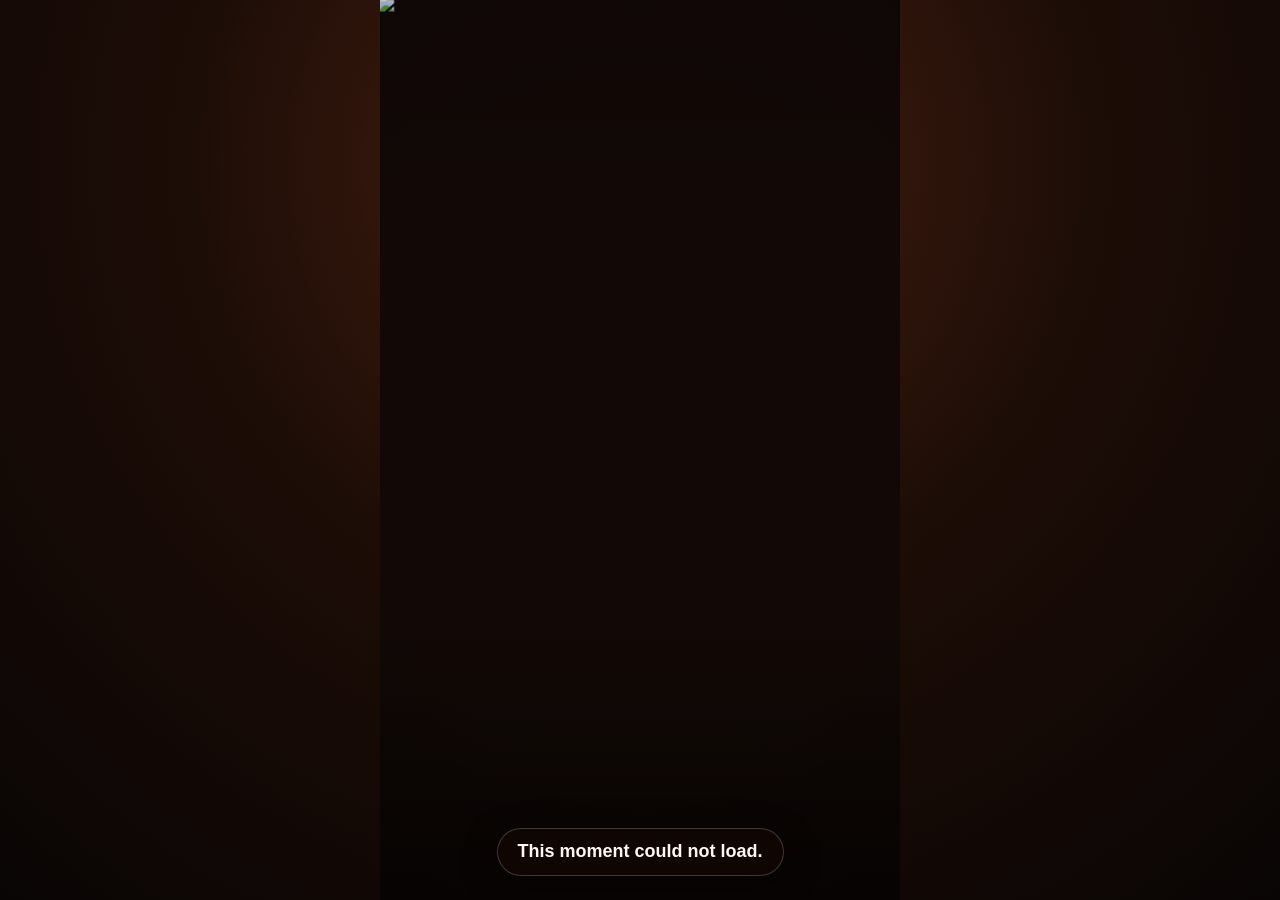
==== index.html @ ef7b5d43 "Add files via upload" ====
<!doctype html>
<html lang="en">
<head>
  <meta charset="utf-8">
  <meta name="viewport" content="width=device-width, initial-scale=1, viewport-fit=cover">
  <meta name="theme-color" content="#120906">
  <meta name="apple-mobile-web-app-capable" content="yes">
  <title>For Chloe ☕</title>
  <link rel="stylesheet" href="/theme.css">
</head>
<body>
  <main class="moment">
    <a id="gift" class="gift" href="#" aria-label="Tap for caffeine">
      <img id="hero-image" src="/assets/chloe-coffee.jpeg" alt="">
      <span class="spark s1">✦</span>
      <span class="spark s2">✧</span>
      <span class="spark s3">✦</span>

      <div class="copy">
        <div id="eyebrow" class="eyebrow"></div>
        <h1 id="headline" class="headline">Tap anywhere.</h1>
      </div>
    </a>
  </main>

  <div id="thanks" class="thanks" role="status" aria-live="polite">
    <div class="thanks-inner">
      <h1 id="thanks-title">Enjoy ❤️</h1>
      <p id="thanks-text">Opening now…</p>
    </div>
  </div>

  <script src="/engine.js" defer></script>
</body>
</html>
---- theme.css ----
:root {
  color-scheme: dark;
  --bg: #120906;
  --safe-bottom: max(24px, env(safe-area-inset-bottom));
}

* {
  box-sizing: border-box;
  -webkit-tap-highlight-color: transparent;
}

html,
body {
  width: 100%;
  min-height: 100%;
  margin: 0;
  background: var(--bg);
  font-family: -apple-system, BlinkMacSystemFont, "Segoe UI", sans-serif;
}

body {
  overflow: hidden;
}

.moment {
  min-height: 100dvh;
  display: grid;
  place-items: center;
  background:
    radial-gradient(circle at 50% 18%, #4a2110 0%, #1d0d07 46%, #090504 100%);
}

.gift {
  position: relative;
  display: block;
  width: min(100vw, 520px);
  height: 100dvh;
  overflow: hidden;
  text-decoration: none;
  color: white;
  isolation: isolate;
  background: #120906;
}

.gift img {
  width: 100%;
  height: 100%;
  object-fit: cover;
  display: block;
  transform: scale(1.015);
  animation: breathe 4.8s ease-in-out infinite;
  filter: saturate(1.03) contrast(1.02);
}

.gift::after {
  content: "";
  position: absolute;
  inset: 0;
  z-index: 1;
  pointer-events: none;
  background:
    linear-gradient(to bottom, rgba(0,0,0,.10), transparent 30%, transparent 68%, rgba(0,0,0,.55)),
    radial-gradient(circle at 50% 45%, transparent 52%, rgba(0,0,0,.20) 100%);
}

.copy {
  position: absolute;
  z-index: 3;
  left: 24px;
  right: 24px;
  bottom: var(--safe-bottom);
  text-align: center;
  pointer-events: none;
}

.eyebrow {
  margin-bottom: 8px;
  font-size: 12px;
  font-weight: 800;
  letter-spacing: .18em;
  opacity: .72;
}

.headline {
  display: inline-block;
  margin: 0;
  padding: 13px 20px;
  border: 1px solid rgba(255,255,255,.20);
  border-radius: 999px;
  background: rgba(18,8,4,.72);
  color: #fff7f0;
  font-size: 18px;
  line-height: 1.1;
  box-shadow: 0 10px 35px rgba(0,0,0,.40);
  backdrop-filter: blur(14px);
  -webkit-backdrop-filter: blur(14px);
  animation: pulse 2s ease-in-out infinite;
}

.spark {
  position: absolute;
  z-index: 2;
  color: rgba(255,239,215,.86);
  font-size: 18px;
  opacity: 0;
  pointer-events: none;
  animation: sparkle 3.4s ease-in-out infinite;
}

.s1 { left: 14%; top: 28%; animation-delay: .4s; }
.s2 { right: 13%; top: 39%; animation-delay: 1.7s; }
.s3 { left: 22%; bottom: 23%; animation-delay: 2.5s; }

.thanks {
  position: fixed;
  inset: 0;
  z-index: 20;
  display: grid;
  place-items: center;
  padding: 24px;
  background: rgba(9,4,2,.90);
  backdrop-filter: blur(16px);
  -webkit-backdrop-filter: blur(16px);
  color: #fff5ec;
  text-align: center;
  opacity: 0;
  visibility: hidden;
  transition: opacity .28s ease, visibility .28s ease;
}

.thanks.show {
  opacity: 1;
  visibility: visible;
}

.thanks-inner {
  transform: translateY(8px) scale(.98);
  transition: transform .28s ease;
}

.thanks.show .thanks-inner {
  transform: translateY(0) scale(1);
}

.thanks h1 {
  margin: 0 0 8px;
  font-size: clamp(32px, 8vw, 50px);
  line-height: 1;
}

.thanks p {
  margin: 0;
  font-size: 18px;
  opacity: .88;
}

@keyframes breathe {
  0%, 100% { transform: scale(1.015) translateY(0); }
  50% { transform: scale(1.035) translateY(-3px); }
}

@keyframes pulse {
  0%, 100% { transform: scale(1); }
  50% { transform: scale(1.045); }
}

@keyframes sparkle {
  0%, 100% { opacity: 0; transform: translateY(7px) scale(.6) rotate(0deg); }
  42% { opacity: .85; }
  62% { opacity: 0; transform: translateY(-12px) scale(1.05) rotate(16deg); }
}

@media (prefers-reduced-motion: reduce) {
  .gift img,
  .headline,
  .spark {
    animation: none;
  }
}
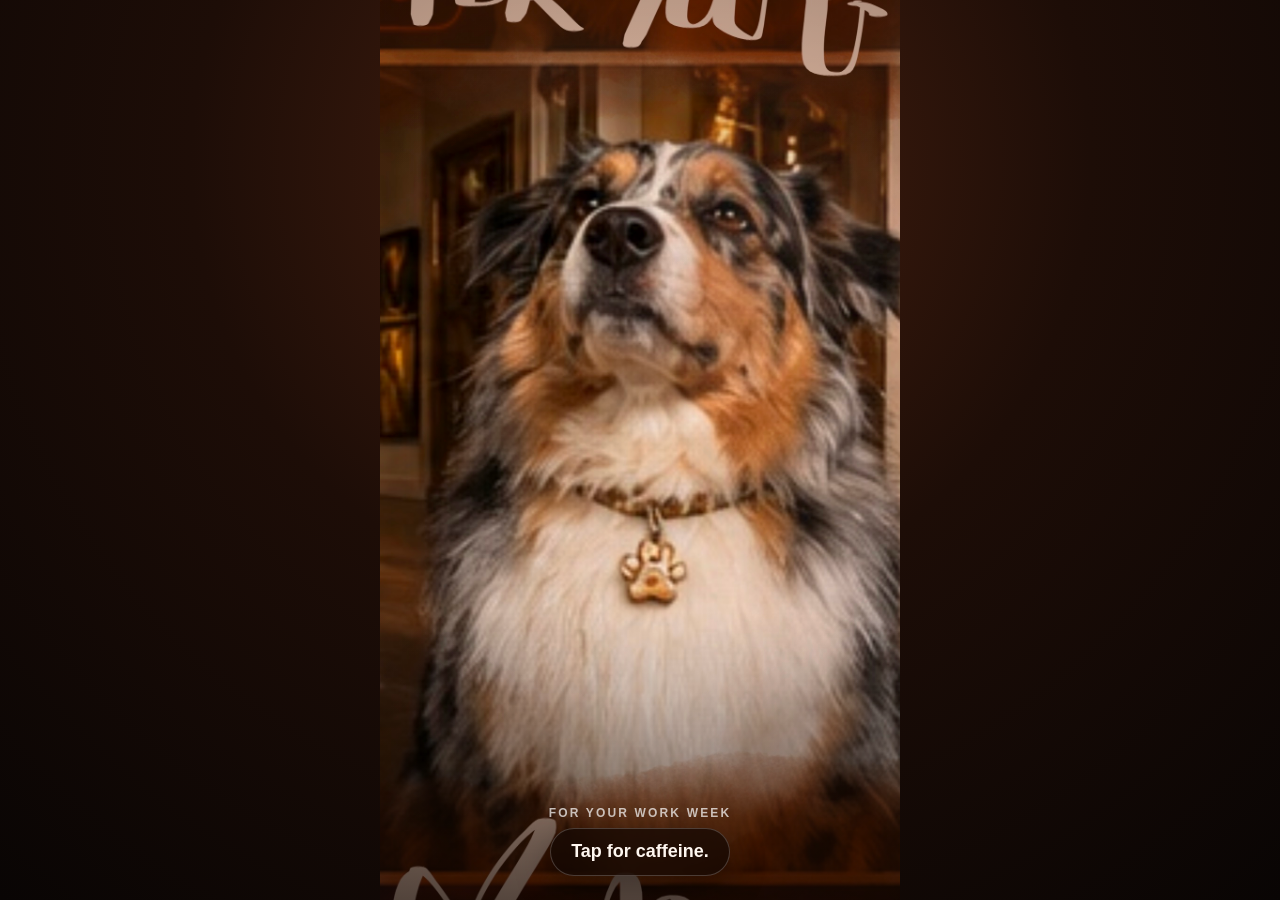
==== commit 553a5b1e: "v1.1: use portable relative asset paths" ====
--- a/index.html
+++ b/index.html
@@ -6,12 +6,12 @@
   <meta name="theme-color" content="#120906">
   <meta name="apple-mobile-web-app-capable" content="yes">
   <title>For Chloe ☕</title>
-  <link rel="stylesheet" href="/theme.css">
+  <link rel="stylesheet" href="./theme.css">
 </head>
 <body>
   <main class="moment">
     <a id="gift" class="gift" href="#" aria-label="Tap for caffeine">
-      <img id="hero-image" src="/assets/chloe-coffee.jpeg" alt="">
+      <img id="hero-image" src="./assets/chloe-coffee.jpeg" alt="">
       <span class="spark s1">✦</span>
       <span class="spark s2">✧</span>
       <span class="spark s3">✦</span>
@@ -30,6 +30,6 @@
     </div>
   </div>
 
-  <script src="/engine.js" defer></script>
+  <script src="./engine.js" defer></script>
 </body>
 </html>
